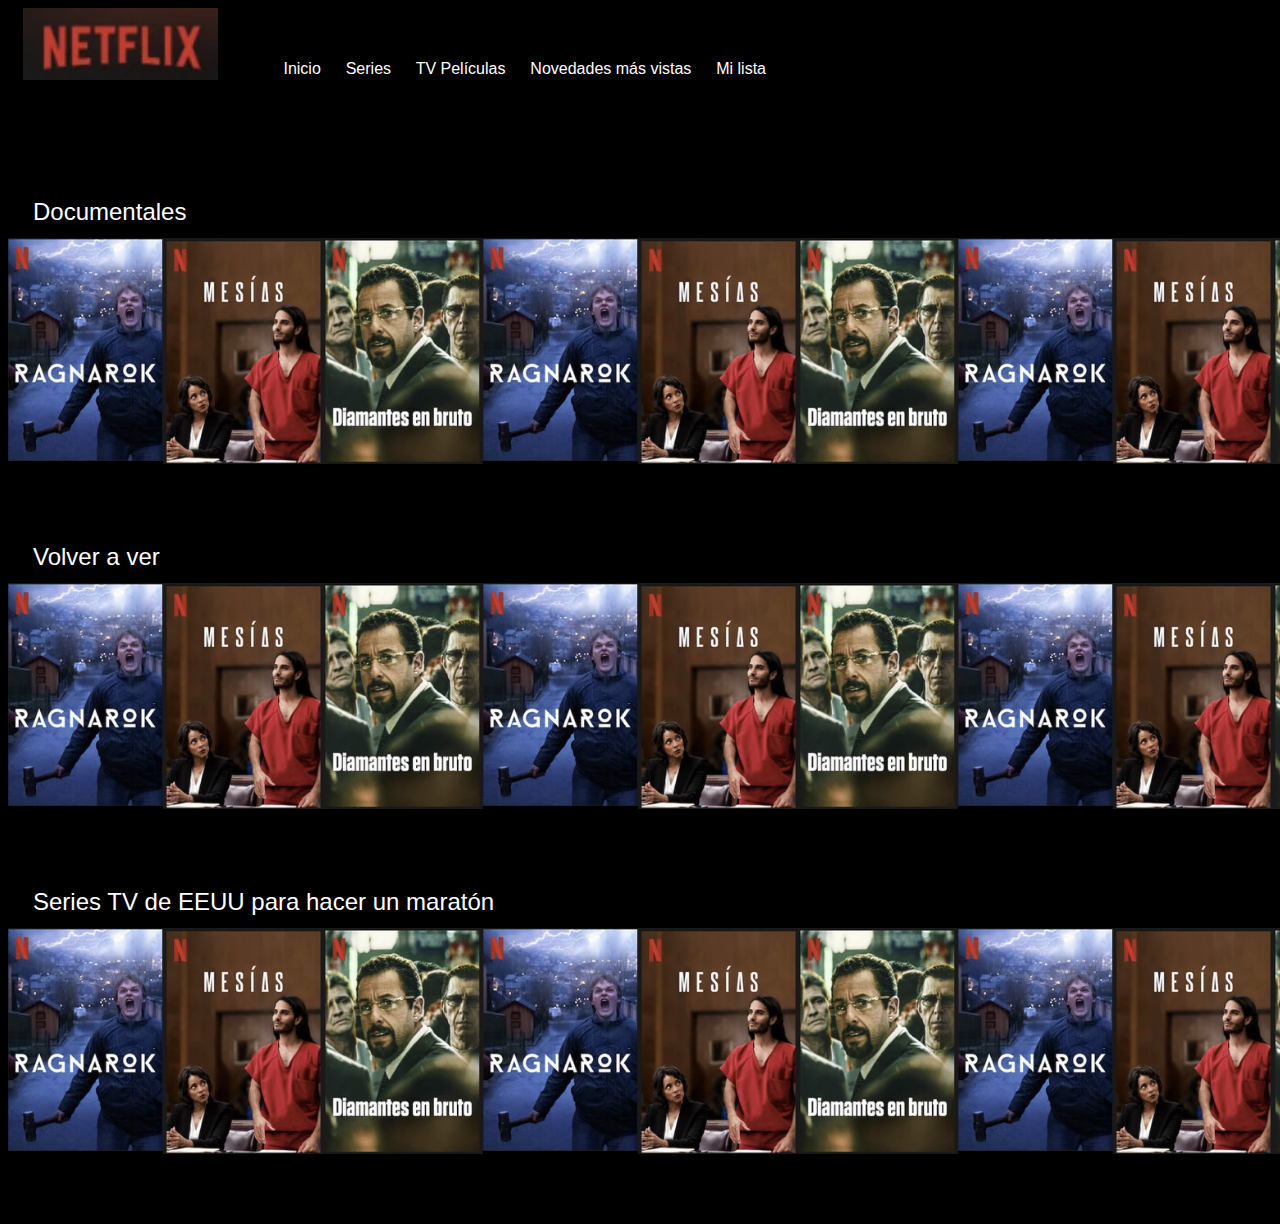
==== Ejercicio2_Netflix/index.html @ 2130c183 "Entrega 30" ====
<!DOCTYPE html>
<html lang="es">
    <head>
        <meta charset="UTF-8">
        <title>Netflix</title>
        <meta name="viewport" content="width=device-width, initial-scale=1.0">
        <link rel="stylesheet" href="css/style.css">
    </head>
    <body>
        <div id="container">
            <div id="header">
                <div id="head_logo"><img src="img/logo_Netflix.png" width="195"></div>
                <div id="head_access">
                    <div id="hd_accs_content">
                        &emsp; Inicio &emsp; Series &emsp; TV Películas &emsp; Novedades más vistas &emsp; Mi lista
                    </div>
                </div>
                <div id="acount"><img src="img/Netflix-signs.png"></div>
            </div>
            <div class="header_section">Documentales</div>
            <div class =section><img src="img/peli_1.png"></div>
            <div class =section><img src="img/peli_2.png"></div>
            <div class =section><img src="img/peli_3.png"></div>
            <div class =section><img src="img/peli_1.png"></div>
            <div class =section><img src="img/peli_2.png"></div>
            <div class =section><img src="img/peli_3.png"></div>
            <div class =section><img src="img/peli_1.png"></div>
            <div class =section><img src="img/peli_2.png"></div>
            <div class =section><img src="img/peli_3.png"></div>
            <div class =section><img src="img/peli_1.png"></div>
            <div class="header_section">Volver a ver</div>
            <div class =section><img src="img/peli_1.png"></div>
            <div class =section><img src="img/peli_2.png"></div>
            <div class =section><img src="img/peli_3.png"></div>
            <div class =section><img src="img/peli_1.png"></div>
            <div class =section><img src="img/peli_2.png"></div>
            <div class =section><img src="img/peli_3.png"></div>
            <div class =section><img src="img/peli_1.png"></div>
            <div class =section><img src="img/peli_2.png"></div>
            <div class =section><img src="img/peli_3.png"></div>
            <div class =section><img src="img/peli_1.png"></div>
            <div class="header_section">Series TV de EEUU para hacer un maratón</div>
            <div class =section><img src="img/peli_1.png"></div>
            <div class =section><img src="img/peli_2.png"></div>
            <div class =section><img src="img/peli_3.png"></div>
            <div class =section><img src="img/peli_1.png"></div>
            <div class =section><img src="img/peli_2.png"></div>
            <div class =section><img src="img/peli_3.png"></div>
            <div class =section><img src="img/peli_1.png"></div>
            <div class =section><img src="img/peli_2.png"></div>
            <div class =section><img src="img/peli_3.png"></div>
            <div class =section><img src="img/peli_1.png"></div>
            </div>
    </body>
</html>
---- Ejercicio2_Netflix/css/style.css ----
body {
    background-color: black;
    color:white;
    font-family:sans-serif;
    }

#container{
    width:100%;
    height:100%;
    display: grid;
    grid-template-rows: 2fr 2fr 4fr 2fr 4fr 2fr 4fr 1fr;
    grid-template-columns: 1fr 1fr 1fr 1fr 1fr 1fr 1fr 1fr 1fr 1fr 1fr;
}

#header{
    height: 74px;
    grid-column: 1 / 12;
    display: flex;
    margin-inline: 15px;
}

#head_access{
    height: 70px;
    width: 550px;
    /*FALTA DEFINIR LA SEPARACION DE ESTE DIV Y EL DE LOS OTROS Y EL DEL DIV PADRE*/
    position: relative;
    margin-left: 45px;
}

#hd_accs_content{
    position: absolute;
    bottom:0;
    width: 545px;
}

#acount{
    align-items: flex-end;
    margin-left: auto;
    margin-top: auto;
}

#section{
    grid-column: 1 / 12;
    border: 3px solid white;
    margin-left: 25px;
}

.header_section {
    grid-column: 1 / 12;
    font-size: x-large;
    margin-top: 75px;
    margin-left: 25px;
}

#cuadricula_seccion {

}

h2{
    grid-column: 1 / 12;
    background-color: aqua;
}
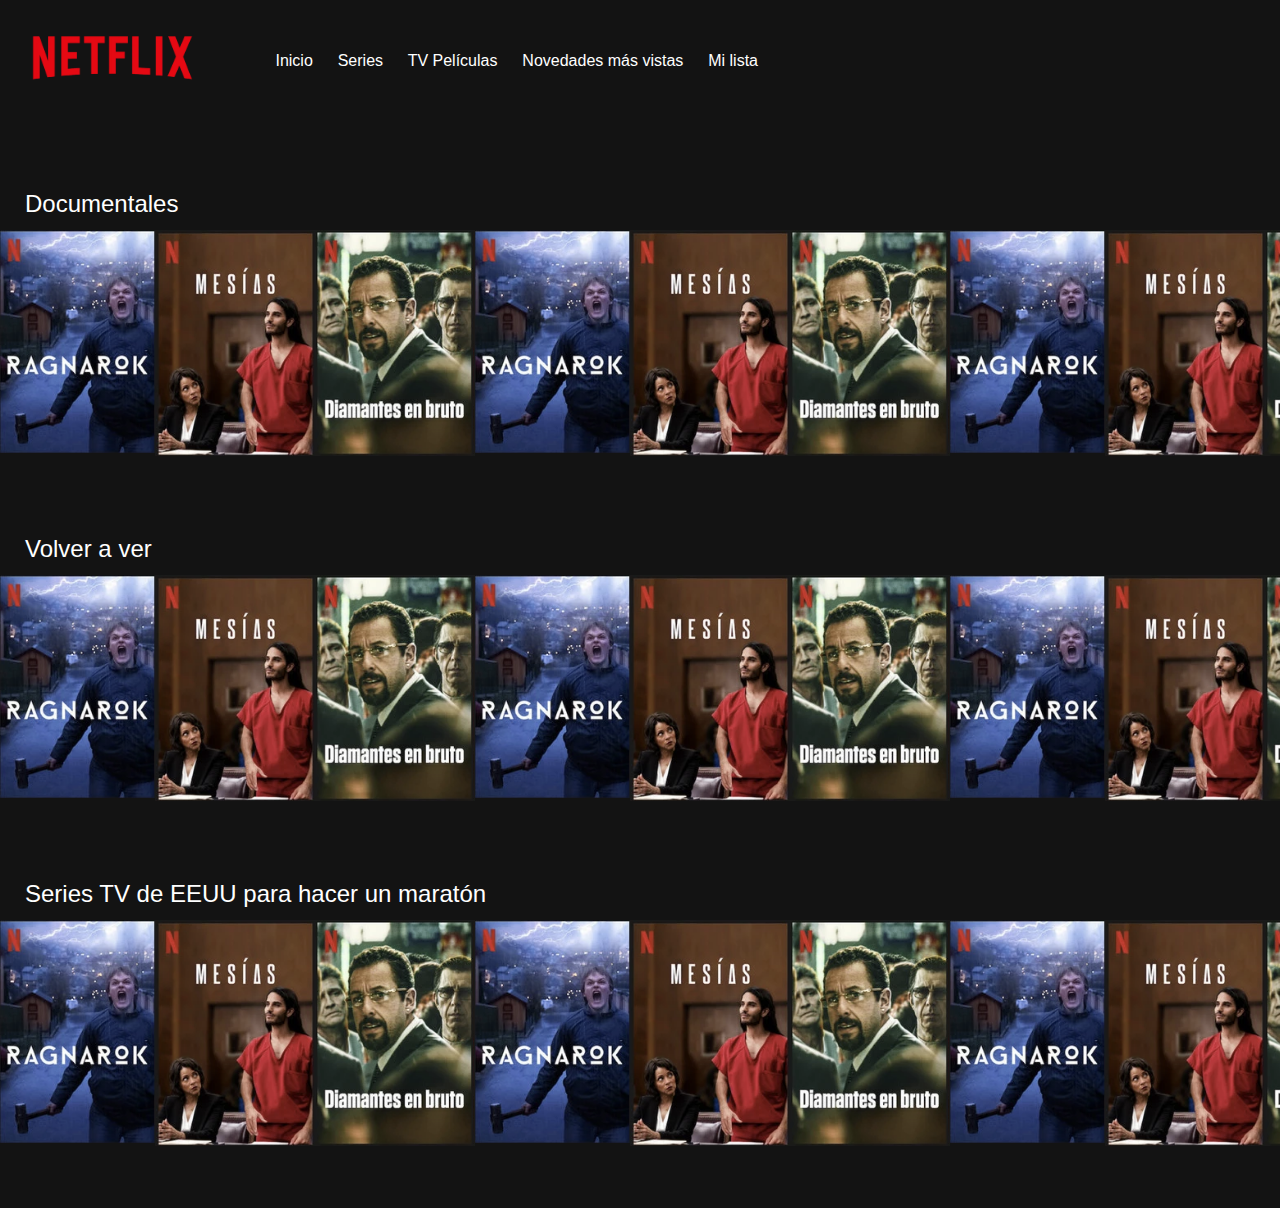
==== commit 1c2eb0a0: "actualizacion Netflix" ====
--- a/Ejercicio2_Netflix/index.html
+++ b/Ejercicio2_Netflix/index.html
@@ -9,7 +9,7 @@
     <body>
         <div id="container">
             <div id="header">
-                <div id="head_logo"><img src="img/logo_Netflix.png" width="195"></div>
+                <div id="head_logo"><img src="img/Netflix_ult_logo.webp" width="195"></div>
                 <div id="head_access">
                     <div id="hd_accs_content">
                         &emsp; Inicio &emsp; Series &emsp; TV Películas &emsp; Novedades más vistas &emsp; Mi lista
@@ -28,6 +28,8 @@
             <div class =section><img src="img/peli_2.png"></div>
             <div class =section><img src="img/peli_3.png"></div>
             <div class =section><img src="img/peli_1.png"></div>
+            <div class =section><img src="img/peli_3.png"></div>
+            <div class =section><img src="img/peli_1.png"></div>
             <div class="header_section">Volver a ver</div>
             <div class =section><img src="img/peli_1.png"></div>
             <div class =section><img src="img/peli_2.png"></div>
@@ -37,6 +39,8 @@
             <div class =section><img src="img/peli_3.png"></div>
             <div class =section><img src="img/peli_1.png"></div>
             <div class =section><img src="img/peli_2.png"></div>
+            <div class =section><img src="img/peli_3.png"></div>
+            <div class =section><img src="img/peli_1.png"></div>
             <div class =section><img src="img/peli_3.png"></div>
             <div class =section><img src="img/peli_1.png"></div>
             <div class="header_section">Series TV de EEUU para hacer un maratón</div>
@@ -50,6 +54,8 @@
             <div class =section><img src="img/peli_2.png"></div>
             <div class =section><img src="img/peli_3.png"></div>
             <div class =section><img src="img/peli_1.png"></div>
+            <div class =section><img src="img/peli_3.png"></div>
+            <div class =section><img src="img/peli_1.png"></div>
             </div>
     </body>
 </html>--- a/Ejercicio2_Netflix/css/style.css
+++ b/Ejercicio2_Netflix/css/style.css
@@ -1,20 +1,24 @@
 body {
-    background-color: black;
+    background-color: rgb(19, 19, 19);
     color:white;
     font-family:sans-serif;
+    width:100%;
+    height:100%;
+    margin:0;
+    padding:0;
+    box-sizing: border-box;
     }
 
 #container{
-    width:100%;
-    height:100%;
     display: grid;
     grid-template-rows: 2fr 2fr 4fr 2fr 4fr 2fr 4fr 1fr;
-    grid-template-columns: 1fr 1fr 1fr 1fr 1fr 1fr 1fr 1fr 1fr 1fr 1fr;
+    grid-template-columns: 1fr 1fr 1fr 1fr 1fr 1fr 1fr 1fr 1fr 1fr 1fr 1fr;
+    /* margin-left: 50px; */
 }
 
 #header{
     height: 74px;
-    grid-column: 1 / 12;
+    grid-column: 1 / 13;
     display: flex;
     margin-inline: 15px;
 }
@@ -22,7 +26,6 @@
 #head_access{
     height: 70px;
     width: 550px;
-    /*FALTA DEFINIR LA SEPARACION DE ESTE DIV Y EL DE LOS OTROS Y EL DEL DIV PADRE*/
     position: relative;
     margin-left: 45px;
 }
@@ -40,23 +43,14 @@
 }
 
 #section{
-    grid-column: 1 / 12;
+    grid-column: 1 / 13;
     border: 3px solid white;
     margin-left: 25px;
 }
 
 .header_section {
-    grid-column: 1 / 12;
+    grid-column: 1 / 13;
     font-size: x-large;
     margin-top: 75px;
     margin-left: 25px;
-}
-
-#cuadricula_seccion {
-
-}
-
-h2{
-    grid-column: 1 / 12;
-    background-color: aqua;
 }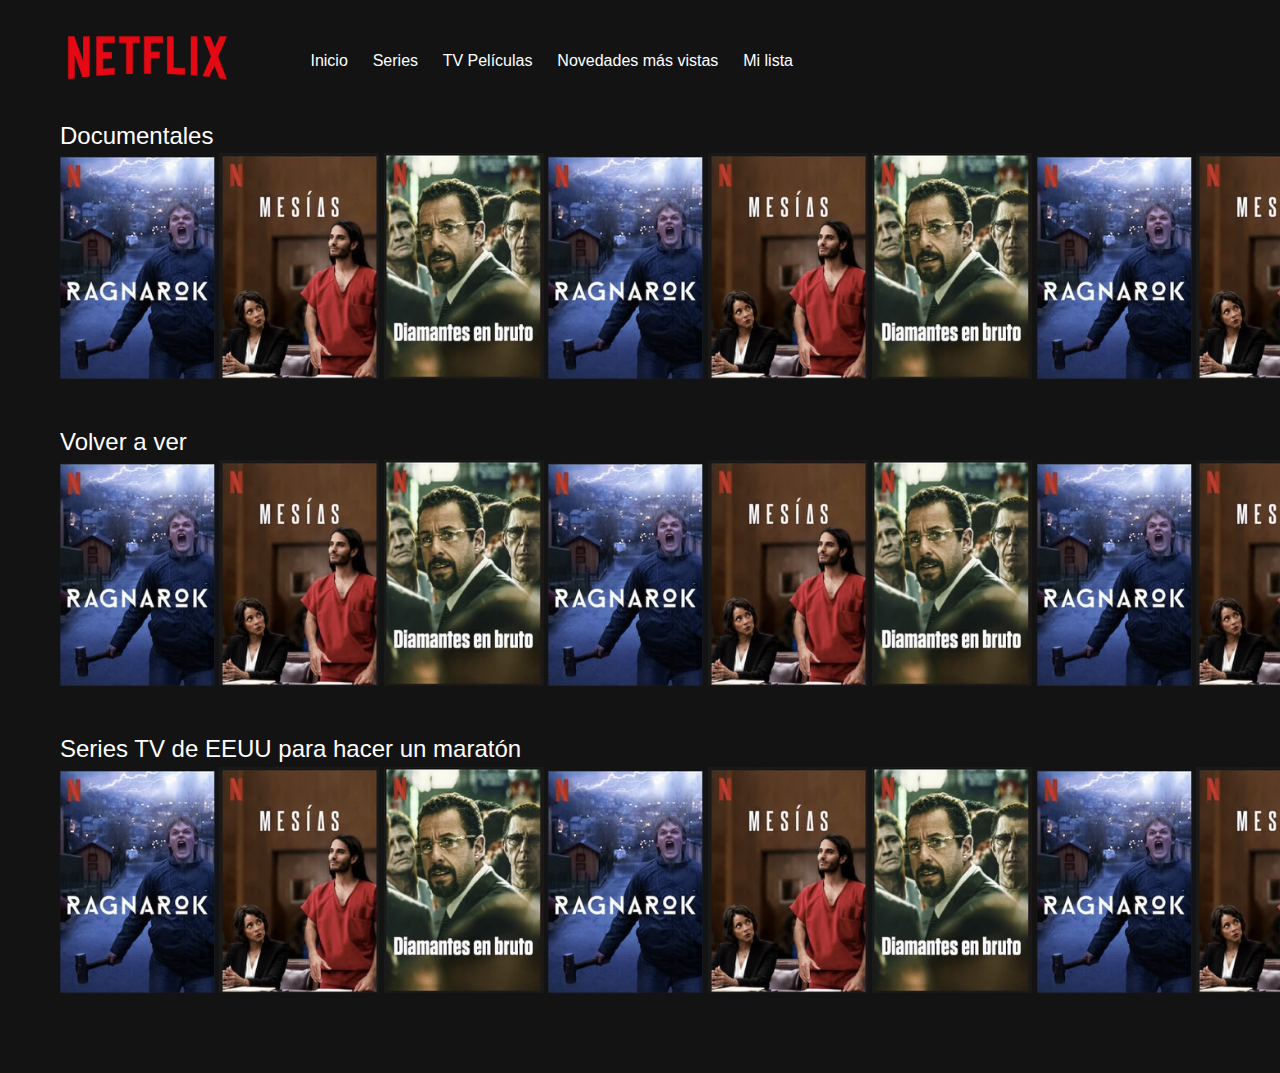
==== commit 4ec78506: "actualizacion margenes" ====
--- a/Ejercicio2_Netflix/index.html
+++ b/Ejercicio2_Netflix/index.html
@@ -18,44 +18,46 @@
                 <div id="acount"><img src="img/Netflix-signs.png"></div>
             </div>
             <div class="header_section">Documentales</div>
-            <div class =section><img src="img/peli_1.png"></div>
-            <div class =section><img src="img/peli_2.png"></div>
-            <div class =section><img src="img/peli_3.png"></div>
-            <div class =section><img src="img/peli_1.png"></div>
-            <div class =section><img src="img/peli_2.png"></div>
-            <div class =section><img src="img/peli_3.png"></div>
-            <div class =section><img src="img/peli_1.png"></div>
-            <div class =section><img src="img/peli_2.png"></div>
-            <div class =section><img src="img/peli_3.png"></div>
-            <div class =section><img src="img/peli_1.png"></div>
-            <div class =section><img src="img/peli_3.png"></div>
-            <div class =section><img src="img/peli_1.png"></div>
+                <div class =section>
+                <img src="img/peli_1.png">
+                <img src="img/peli_2.png">
+                <img src="img/peli_3.png">
+                <img src="img/peli_1.png">
+                <img src="img/peli_2.png">
+                <img src="img/peli_3.png">
+                <img src="img/peli_1.png">
+                <img src="img/peli_2.png">
+                <img src="img/peli_3.png">
+                <img src="img/peli_1.png">
+                <img src="img/peli_3.png">
+                </div>
             <div class="header_section">Volver a ver</div>
-            <div class =section><img src="img/peli_1.png"></div>
-            <div class =section><img src="img/peli_2.png"></div>
-            <div class =section><img src="img/peli_3.png"></div>
-            <div class =section><img src="img/peli_1.png"></div>
-            <div class =section><img src="img/peli_2.png"></div>
-            <div class =section><img src="img/peli_3.png"></div>
-            <div class =section><img src="img/peli_1.png"></div>
-            <div class =section><img src="img/peli_2.png"></div>
-            <div class =section><img src="img/peli_3.png"></div>
-            <div class =section><img src="img/peli_1.png"></div>
-            <div class =section><img src="img/peli_3.png"></div>
-            <div class =section><img src="img/peli_1.png"></div>
+                <div class =section>
+                <img src="img/peli_1.png">
+                <img src="img/peli_2.png">
+                <img src="img/peli_3.png">
+                <img src="img/peli_1.png">
+                <img src="img/peli_2.png">
+                <img src="img/peli_3.png">
+                <img src="img/peli_1.png">
+                <img src="img/peli_2.png">
+                <img src="img/peli_3.png">
+                <img src="img/peli_1.png">
+                <img src="img/peli_3.png">
+                </div>
             <div class="header_section">Series TV de EEUU para hacer un maratón</div>
-            <div class =section><img src="img/peli_1.png"></div>
-            <div class =section><img src="img/peli_2.png"></div>
-            <div class =section><img src="img/peli_3.png"></div>
-            <div class =section><img src="img/peli_1.png"></div>
-            <div class =section><img src="img/peli_2.png"></div>
-            <div class =section><img src="img/peli_3.png"></div>
-            <div class =section><img src="img/peli_1.png"></div>
-            <div class =section><img src="img/peli_2.png"></div>
-            <div class =section><img src="img/peli_3.png"></div>
-            <div class =section><img src="img/peli_1.png"></div>
-            <div class =section><img src="img/peli_3.png"></div>
-            <div class =section><img src="img/peli_1.png"></div>
+                <div class =section>
+                <img src="img/peli_1.png">
+                <img src="img/peli_2.png">
+                <img src="img/peli_3.png">
+                <img src="img/peli_1.png">
+                <img src="img/peli_2.png">
+                <img src="img/peli_3.png">
+                <img src="img/peli_1.png">
+                <img src="img/peli_2.png">
+                <img src="img/peli_3.png">
+                <img src="img/peli_1.png">
+                <img src="img/peli_3.png">
             </div>
     </body>
 </html>--- a/Ejercicio2_Netflix/css/style.css
+++ b/Ejercicio2_Netflix/css/style.css
@@ -10,13 +10,15 @@
     }
 
 #container{
+    width: 1850px;
     display: grid;
-    grid-template-rows: 2fr 2fr 4fr 2fr 4fr 2fr 4fr 1fr;
+    grid-template-rows: 1fr 1fr 3fr 1fr 3fr 1fr 3fr 1fr;
     grid-template-columns: 1fr 1fr 1fr 1fr 1fr 1fr 1fr 1fr 1fr 1fr 1fr 1fr;
-    /* margin-left: 50px; */
+    margin-left: 35px;
 }
 
 #header{
+    width: 1800px;
     height: 74px;
     grid-column: 1 / 13;
     display: flex;
@@ -51,6 +53,11 @@
 .header_section {
     grid-column: 1 / 13;
     font-size: x-large;
-    margin-top: 75px;
+    margin-top: 45px;
+    margin-left: 25px;
+}
+
+.section {
+    grid-column: 1 / 13;
     margin-left: 25px;
 }